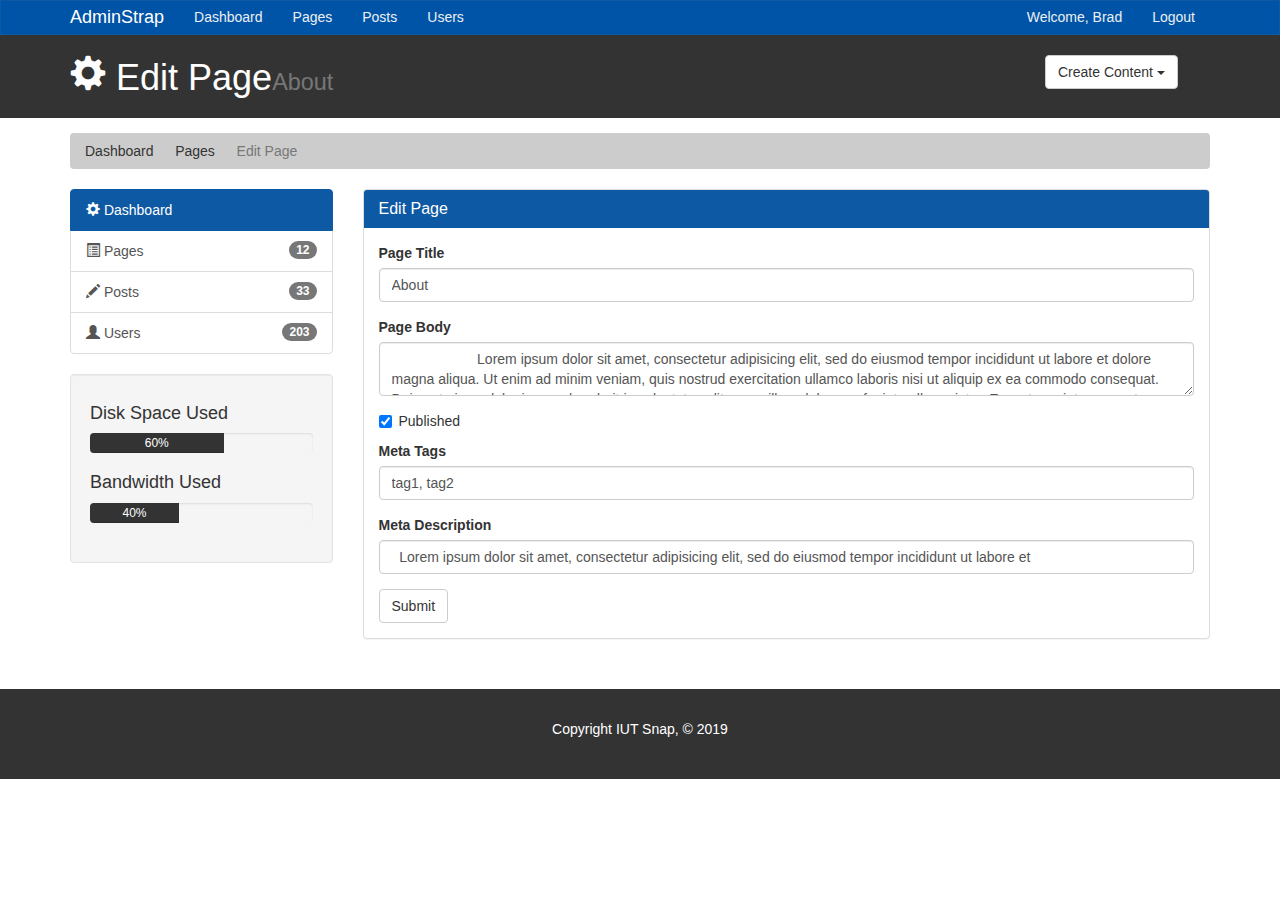
==== edit.html @ 28abb20b "fs" ====
<!DOCTYPE html>
<html lang="en">
  <head>
    <meta charset="utf-8">
    <meta http-equiv="X-UA-Compatible" content="IE=edge">
    <meta name="viewport" content="width=device-width, initial-scale=1">
    <title>Admin Area | Edit Page</title>
    <!-- Bootstrap core CSS -->
    <link href="css/bootstrap.min.css" rel="stylesheet">
    <link href="css/style.css" rel="stylesheet">
    <script src="http://cdn.ckeditor.com/4.6.1/standard/ckeditor.js"></script>
  </head>
  <body>

    <nav class="navbar navbar-default">
      <div class="container">
        <div class="navbar-header">
          <button type="button" class="navbar-toggle collapsed" data-toggle="collapse" data-target="#navbar" aria-expanded="false" aria-controls="navbar">
            <span class="sr-only">Toggle navigation</span>
            <span class="icon-bar"></span>
            <span class="icon-bar"></span>
            <span class="icon-bar"></span>
          </button>
          <a class="navbar-brand" href="#">AdminStrap</a>
        </div>
        <div id="navbar" class="collapse navbar-collapse">
          <ul class="nav navbar-nav">
            <li><a href="index.html">Dashboard</a></li>
            <li><a href="pages.html">Pages</a></li>
            <li><a href="posts.html">Posts</a></li>
            <li><a href="users.html">Users</a></li>
          </ul>
          <ul class="nav navbar-nav navbar-right">
            <li><a href="#">Welcome, Brad</a></li>
            <li><a href="login.html">Logout</a></li>
          </ul>
        </div><!--/.nav-collapse -->
      </div>
    </nav>

    <header id="header">
      <div class="container">
        <div class="row">
          <div class="col-md-10">
            <h1><span class="glyphicon glyphicon-cog" aria-hidden="true"></span> Edit Page<small>About</small></h1>
          </div>
          <div class="col-md-2">
            <div class="dropdown create">
              <button class="btn btn-default dropdown-toggle" type="button" id="dropdownMenu1" data-toggle="dropdown" aria-haspopup="true" aria-expanded="true">
                Create Content
                <span class="caret"></span>
              </button>
              <ul class="dropdown-menu" aria-labelledby="dropdownMenu1">
                <li><a type="button" data-toggle="modal" data-target="#addPage">Add Page</a></li>
                <li><a href="#">Add Post</a></li>
                <li><a href="#">Add User</a></li>
              </ul>
            </div>
          </div>
        </div>
      </div>
    </header>

    <section id="breadcrumb">
      <div class="container">
        <ol class="breadcrumb">
          <li><a href="index.html">Dashboard</a></li>
          <li><a href="pages.html">Pages</a></li>
          <li class="active">Edit Page</li>
        </ol>
      </div>
    </section>

    <section id="main">
      <div class="container">
        <div class="row">
          <div class="col-md-3">
            <div class="list-group">
              <a href="index.html" class="list-group-item active main-color-bg">
                <span class="glyphicon glyphicon-cog" aria-hidden="true"></span> Dashboard
              </a>
              <a href="pages.html" class="list-group-item"><span class="glyphicon glyphicon-list-alt" aria-hidden="true"></span> Pages <span class="badge">12</span></a>
              <a href="posts.html" class="list-group-item"><span class="glyphicon glyphicon-pencil" aria-hidden="true"></span> Posts <span class="badge">33</span></a>
              <a href="users.html" class="list-group-item"><span class="glyphicon glyphicon-user" aria-hidden="true"></span> Users <span class="badge">203</span></a>
            </div>

            <div class="well">
              <h4>Disk Space Used</h4>
              <div class="progress">
                  <div class="progress-bar" role="progressbar" aria-valuenow="60" aria-valuemin="0" aria-valuemax="100" style="width: 60%;">
                      60%
              </div>
            </div>
            <h4>Bandwidth Used </h4>
            <div class="progress">
                <div class="progress-bar" role="progressbar" aria-valuenow="40" aria-valuemin="0" aria-valuemax="100" style="width: 40%;">
                    40%
            </div>
          </div>
            </div>
          </div>
          <div class="col-md-9">
            <!-- Website Overview -->
            <div class="panel panel-default">
              <div class="panel-heading main-color-bg">
                <h3 class="panel-title">Edit Page</h3>
              </div>
              <div class="panel-body">
                <form>
                  <div class="form-group">
                    <label>Page Title</label>
                    <input type="text" class="form-control" placeholder="Page Title" value="About">
                  </div>
                  <div class="form-group">
                    <label>Page Body</label>
                    <textarea name="editor1" class="form-control" placeholder="Page Body">
                      Lorem ipsum dolor sit amet, consectetur adipisicing elit, sed do eiusmod tempor incididunt ut labore et dolore magna aliqua. Ut enim ad minim veniam, quis nostrud exercitation ullamco laboris nisi ut aliquip ex ea commodo consequat. Duis aute irure dolor in reprehenderit in voluptate velit esse cillum dolore eu fugiat nulla pariatur. Excepteur sint occaecat cupidatat non proident, sunt in culpa qui officia deserunt mollit anim id est laborum.
                    </textarea>
                  </div>
                  <div class="checkbox">
                    <label>
                      <input type="checkbox" checked> Published
                    </label>
                  </div>
                  <div class="form-group">
                    <label>Meta Tags</label>
                    <input type="text" class="form-control" placeholder="Add Some Tags..." value="tag1, tag2">
                  </div>
                  <div class="form-group">
                    <label>Meta Description</label>
                    <input type="text" class="form-control" placeholder="Add Meta Description..." value="  Lorem ipsum dolor sit amet, consectetur adipisicing elit, sed do eiusmod tempor incididunt ut labore et ">
                  </div>
                  <input type="submit" class="btn btn-default" value="Submit">
                </form>
              </div>
              </div>

          </div>
        </div>
      </div>
    </section>

    <footer id="footer">
      <p>Copyright IUT Snap, &copy; 2019</p>
    </footer>

    <!-- Modals -->

    <!-- Add Page -->
    <div class="modal fade" id="addPage" tabindex="-1" role="dialog" aria-labelledby="myModalLabel">
  <div class="modal-dialog" role="document">
    <div class="modal-content">
      <form>
      <div class="modal-header">
        <button type="button" class="close" data-dismiss="modal" aria-label="Close"><span aria-hidden="true">&times;</span></button>
        <h4 class="modal-title" id="myModalLabel">Add Page</h4>
      </div>
      <div class="modal-body">
        <div class="form-group">
          <label>Page Title</label>
          <input type="text" class="form-control" placeholder="Page Title">
        </div>
        <div class="form-group">
          <label>Page Body</label>
          <textarea name="editor1" class="form-control" placeholder="Page Body"></textarea>
        </div>
        <div class="checkbox">
          <label>
            <input type="checkbox"> Published
          </label>
        </div>
        <div class="form-group">
          <label>Meta Tags</label>
          <input type="text" class="form-control" placeholder="Add Some Tags...">
        </div>
        <div class="form-group">
          <label>Meta Description</label>
          <input type="text" class="form-control" placeholder="Add Meta Description...">
        </div>
      </div>
      <div class="modal-footer">
        <button type="button" class="btn btn-default" data-dismiss="modal">Close</button>
        <button type="submit" class="btn btn-primary">Save changes</button>
      </div>
    </form>
    </div>
  </div>
</div>

  <script>
     CKEDITOR.replace( 'editor1' );
 </script>

    <!-- Bootstrap core JavaScript
    ================================================== -->
    <!-- Placed at the end of the document so the pages load faster -->
    <script src="https://ajax.googleapis.com/ajax/libs/jquery/1.12.4/jquery.min.js"></script>
    <script src="js/bootstrap.min.js"></script>
  </body>
</html>
---- css/style.css ----
body{
  background:#ffffff;
}

/* Navbar */
.navbar{
  min-height: 33px !important;
  margin-bottom:0;
  border-radius:0;
}

.navbar-nav > li > a, .navbar-brand{
  padding-top:6px !important;
  padding-bottom:0 !important;
  height: 33px;
}

.navbar-default {
  background-color: #0054a8;
  border-color: #0e59a3;
}
.navbar-default .navbar-brand {
  color: rgb(255, 255, 255);
}
.navbar-default .navbar-brand:hover,
.navbar-default .navbar-brand:focus {
  color: #d1d1d1;
}
.navbar-default .navbar-text {
  color: #000000;
}
.navbar-default .navbar-nav > li > a {
  color: #ecf0f1;
}
.navbar-default .navbar-nav > li > a:hover,
.navbar-default .navbar-nav > li > a:focus {
  color: #d8d2d2;
}
.navbar-default .navbar-nav > .active > a,
.navbar-default .navbar-nav > .active > a:hover,
.navbar-default .navbar-nav > .active > a:focus {
  color: #ebebeb;
  background-color: #356b9a;
}
.navbar-default .navbar-nav > .open > a,
.navbar-default .navbar-nav > .open > a:hover,
.navbar-default .navbar-nav > .open > a:focus {
  color: #ffbbbc;
  background-color: #ebff00;
}
.navbar-default .navbar-toggle {
  border-color: #ffffff;
}
.navbar-default .navbar-toggle:hover,
.navbar-default .navbar-toggle:focus {
  background-color: #2e8ac4;
}
.navbar-default .navbar-toggle .icon-bar {
  background-color: #ffffff;
}
.navbar-default .navbar-collapse,
.navbar-default .navbar-form {
 
}
.navbar-default .navbar-link {
  color: #ecf0f1;
}
.navbar-default .navbar-link:hover {
  color: #ffbbbc;
}

/* Custom */
.main-color-bg{
  background-color: #0e59a3 !important;
  border-color: #0e59a3 !important;
  color:#ffffff !important;
}

/* Header */
#header{
  background:#333333;
  color:#ffffff;
  padding-bottom: 10px;
  margin-bottom: 15px;
}

#header .create{
  padding-top: 20px;
}

/* Breadcrumb */
.breadcrumb{
  background:#cccccc;
  color:#333333;
}

.breadcrumb a{
  color:#333333;
}

/* Progress Bars */
.progress-bar{
  background:#333333;
  color:#ffffff;
}

.dash-box{
  text-align:center;
}

#login{
  margin-top:30px;

}
/*-----------------overwrites-------------------------*/
#logo1{

    width: 10%;
    height: 10%;
    margin-left: 45%;
}
.btncolor{
   
    background-color: #0e59a3;
}
.btncolor:hover{
    transform: scale(1); 
    background-color: #248e24;
}











/*-----------------overwrites-------------------------*/

/* Footer */
#footer{
  background:#333333;
  color:#ffffff;
  text-align:center;
  padding:30px;
  margin-top:30px;
}
@media (max-width: 767px) {
  .navbar-default .navbar-nav .open .dropdown-menu > li > a {
    color: #ecf0f1;
  }
  .navbar-default .navbar-nav .open .dropdown-menu > li > a:hover,
  .navbar-default .navbar-nav .open .dropdown-menu > li > a:focus {
    color: #f2f2f2;
  }
  .navbar-default .navbar-nav .open .dropdown-menu > .active > a,
  .navbar-default .navbar-nav .open .dropdown-menu > .active > a:hover,
  .navbar-default .navbar-nav .open .dropdown-menu > .active > a:focus {
    color: #ffbbbc;
    background-color: #000000;
  }
}
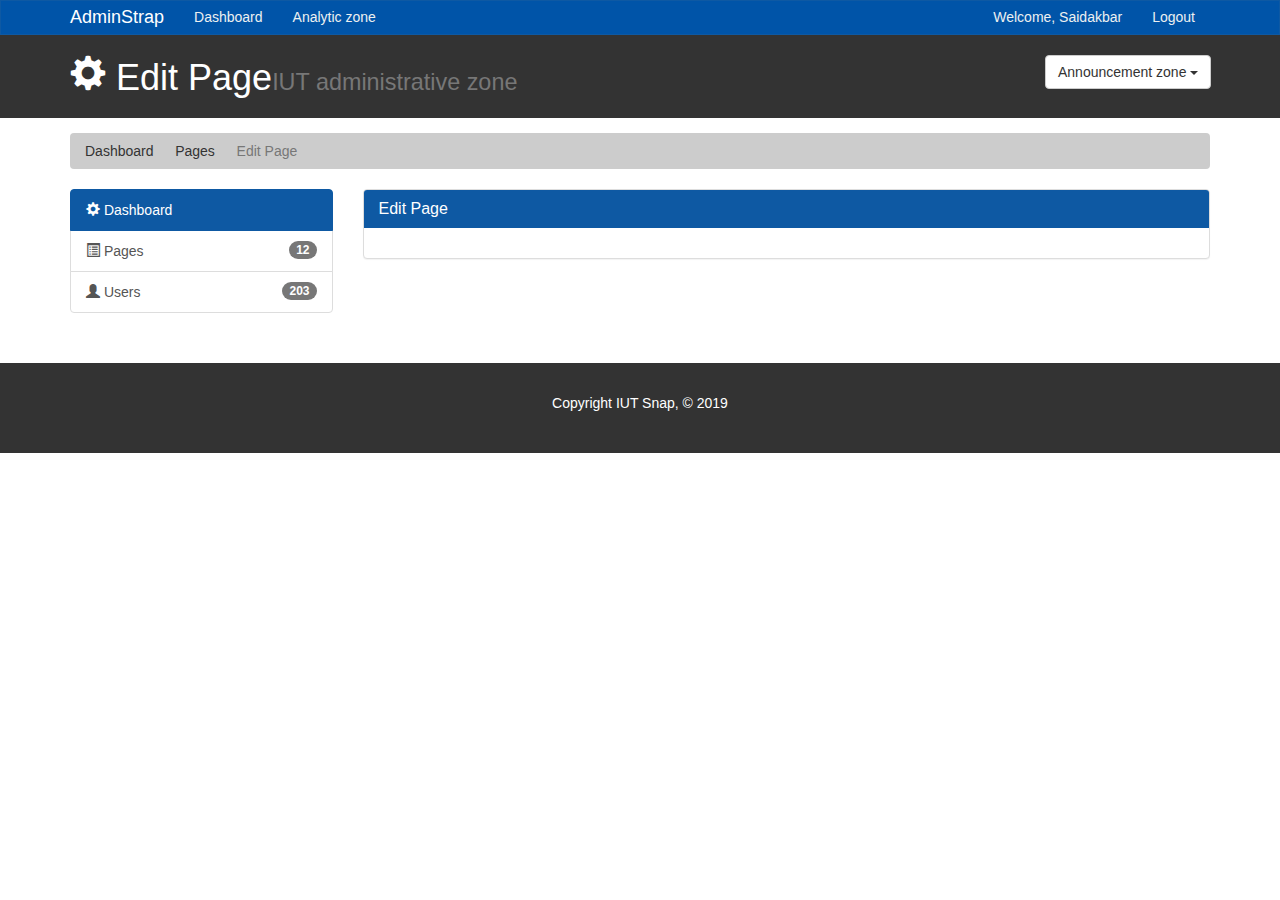
==== commit d49d7c19: "content" ====
--- a/edit.html
+++ b/edit.html
@@ -26,12 +26,11 @@
         <div id="navbar" class="collapse navbar-collapse">
           <ul class="nav navbar-nav">
             <li><a href="index.html">Dashboard</a></li>
-            <li><a href="pages.html">Pages</a></li>
-            <li><a href="posts.html">Posts</a></li>
-            <li><a href="users.html">Users</a></li>
+           
+            <li><a href="users.html">Analytic zone</a></li>
           </ul>
           <ul class="nav navbar-nav navbar-right">
-            <li><a href="#">Welcome, Brad</a></li>
+            <li><a href="#">Welcome, Saidakbar</a></li>
             <li><a href="login.html">Logout</a></li>
           </ul>
         </div><!--/.nav-collapse -->
@@ -42,18 +41,18 @@
       <div class="container">
         <div class="row">
           <div class="col-md-10">
-            <h1><span class="glyphicon glyphicon-cog" aria-hidden="true"></span> Edit Page<small>About</small></h1>
+            <h1><span class="glyphicon glyphicon-cog" aria-hidden="true"></span> Edit Page<small>IUT administrative zone</small></h1>
           </div>
           <div class="col-md-2">
             <div class="dropdown create">
               <button class="btn btn-default dropdown-toggle" type="button" id="dropdownMenu1" data-toggle="dropdown" aria-haspopup="true" aria-expanded="true">
-                Create Content
+                Announcement zone
                 <span class="caret"></span>
               </button>
               <ul class="dropdown-menu" aria-labelledby="dropdownMenu1">
-                <li><a type="button" data-toggle="modal" data-target="#addPage">Add Page</a></li>
-                <li><a href="#">Add Post</a></li>
-                <li><a href="#">Add User</a></li>
+                <li><a type="button" data-toggle="modal" data-target="#addPage">Send message</a></li>
+                <li><a href="#">System</a></li>
+                <li><a href="#">System</a></li>
               </ul>
             </div>
           </div>
@@ -80,11 +79,11 @@
                 <span class="glyphicon glyphicon-cog" aria-hidden="true"></span> Dashboard
               </a>
               <a href="pages.html" class="list-group-item"><span class="glyphicon glyphicon-list-alt" aria-hidden="true"></span> Pages <span class="badge">12</span></a>
-              <a href="posts.html" class="list-group-item"><span class="glyphicon glyphicon-pencil" aria-hidden="true"></span> Posts <span class="badge">33</span></a>
+             
               <a href="users.html" class="list-group-item"><span class="glyphicon glyphicon-user" aria-hidden="true"></span> Users <span class="badge">203</span></a>
             </div>
 
-            <div class="well">
+           <!-- <div class="well">
               <h4>Disk Space Used</h4>
               <div class="progress">
                   <div class="progress-bar" role="progressbar" aria-valuenow="60" aria-valuemin="0" aria-valuemax="100" style="width: 60%;">
@@ -97,7 +96,7 @@
                     40%
             </div>
           </div>
-            </div>
+            </div>-->
           </div>
           <div class="col-md-9">
             <!-- Website Overview -->
@@ -106,7 +105,7 @@
                 <h3 class="panel-title">Edit Page</h3>
               </div>
               <div class="panel-body">
-                <form>
+               <!-- <form>
                   <div class="form-group">
                     <label>Page Title</label>
                     <input type="text" class="form-control" placeholder="Page Title" value="About">
@@ -131,7 +130,7 @@
                     <input type="text" class="form-control" placeholder="Add Meta Description..." value="  Lorem ipsum dolor sit amet, consectetur adipisicing elit, sed do eiusmod tempor incididunt ut labore et ">
                   </div>
                   <input type="submit" class="btn btn-default" value="Submit">
-                </form>
+                </form>-->
               </div>
               </div>
 
--- a/css/style.css
+++ b/css/style.css
@@ -119,24 +119,19 @@
     height: 10%;
     margin-left: 45%;
 }
-.btncolor{
-   
-    background-color: #0e59a3;
+input[type=submit] {
+  width: 100%;
+  background-color: #5099ef;
+  color: white;
+  padding: 14px 20px;
+  margin: 8px 0;
+  border: none;
+  border-radius: 2px;
+  cursor: pointer;
 }
-.btncolor:hover{
-    transform: scale(1); 
-    background-color: #248e24;
+input[type=submit]:hover {
+  background-color: #0e59a3;
 }
-
-
-
-
-
-
-
-
-
-
 
 /*-----------------overwrites-------------------------*/
 
